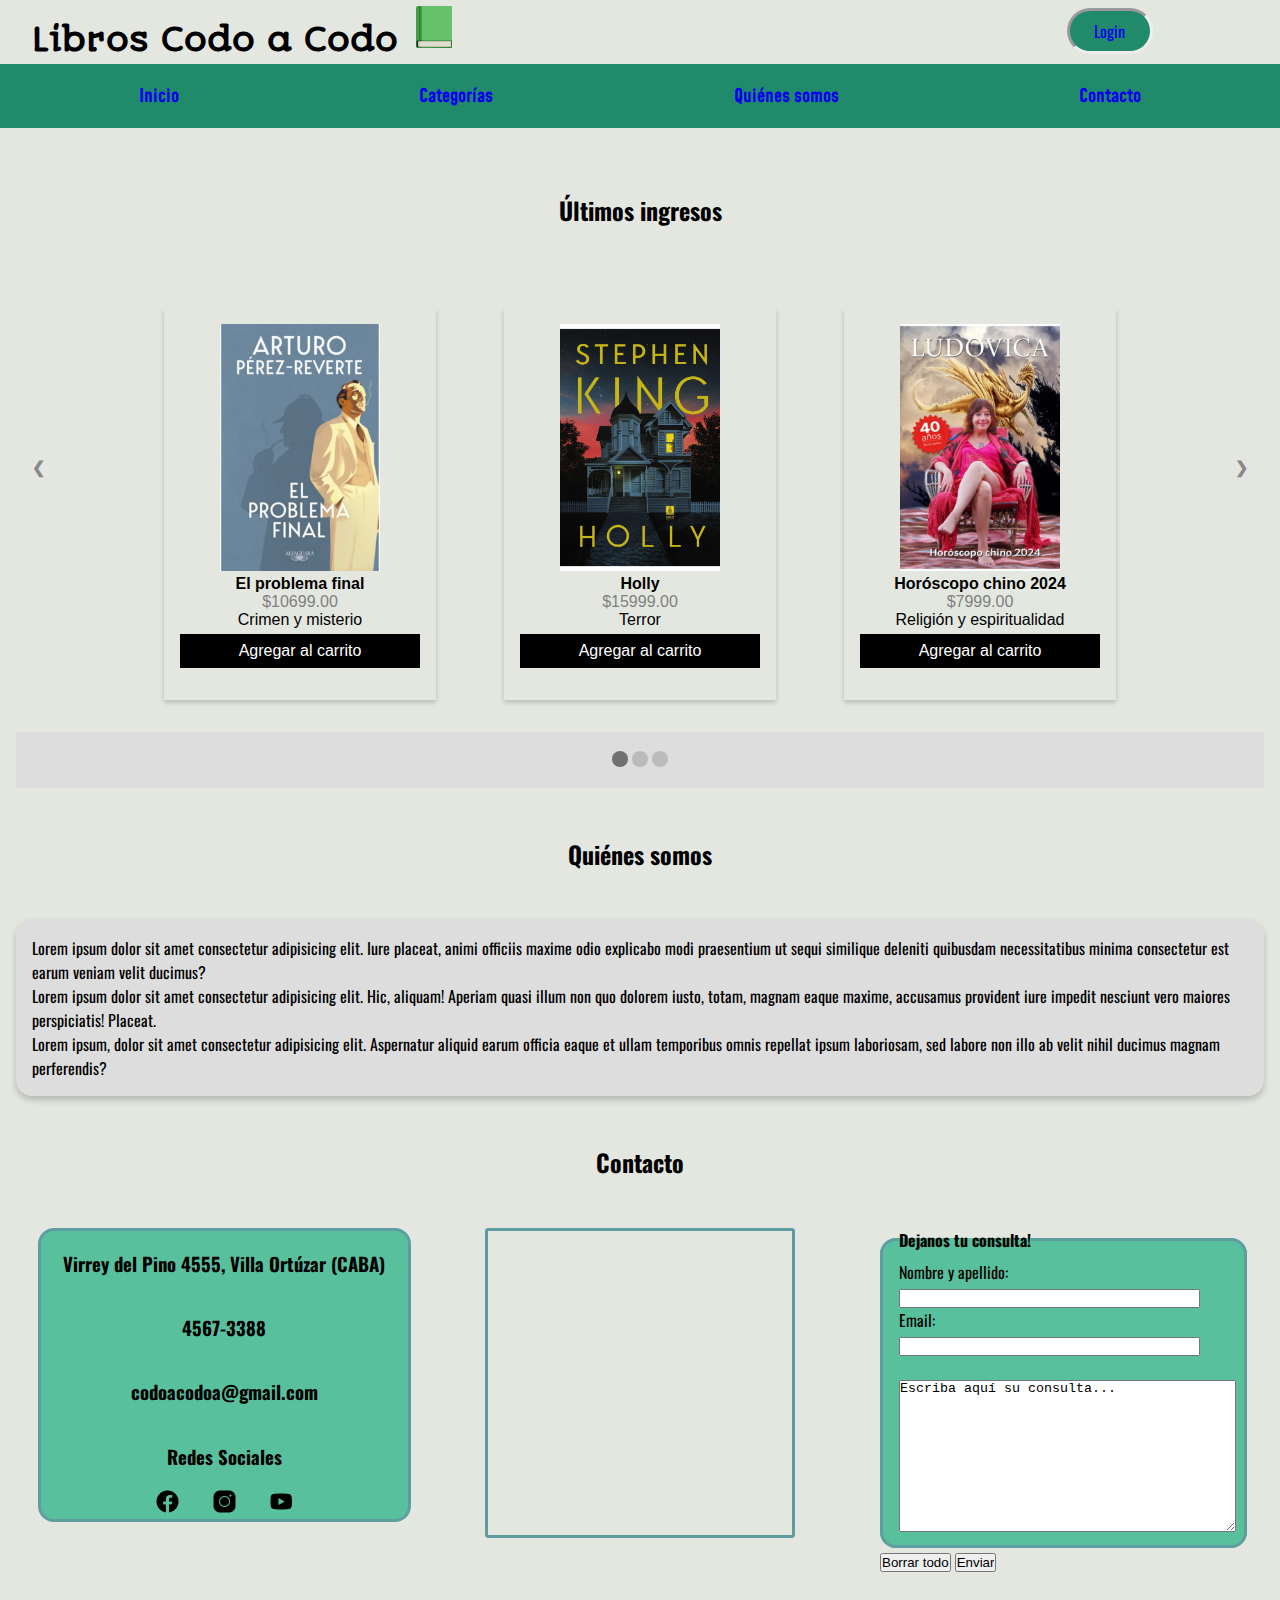
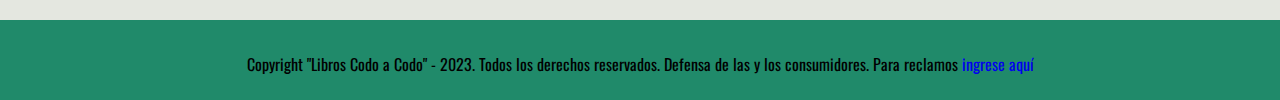
==== index.html @ 430ef58b "extraidos de carpeta "codo a codo", index.html movido a root de proyecto" ====
<!DOCTYPE html>
<html lang="en">
<head >
    <meta charset="UTF-8">
    <meta name="viewport" content="width=device-width, initial-scale=1.0">
    <title>Principal</title>
    <link rel="stylesheet" href="./css/style.css">
    <link rel="preconnect" href="https://fonts.googleapis.com">
    <link rel="preconnect" href="https://fonts.gstatic.com" crossorigin>
    <link href="https://fonts.googleapis.com/css2?family=Autour+One&family=Dancing+Script&family=Mohave&family=Oswald&display=swap" rel="stylesheet">
    <link rel="icon" href="./media/icon/icons8-book-48.ico">
    <script src="./js/headerFooter.js"></script>
   
</head>
<body>
    <div >
        <div class="header-nav-container" id="header-nav-container"></div>
        <main class="item main">
            <div id="ingresos-container">
                <div class="slideshow-container">
                    <h2>Últimos ingresos</h2>
                    <div class="mySlides">
                        <div class="card">
                            <img src="./media/image/el-problema-final.jpg" alt="El problema final" >
                            <h4>El problema final</h4>
                            <p class="price">$10699.00</p>
                            <p>Crimen y misterio</p>
                            <p><button>Agregar al carrito</button></p>
                        </div>
                        <div class="card">
                            <img src="./media/image/holly-edicion-en-espanol.jpg" alt="Holly" >
                            <h4>Holly</h4>
                            <p class="price">$15999.00</p>
                            <p>Terror</p>
                            <p><button>Agregar al carrito</button></p>
                        </div> 
                        <div class="card">
                            <img src="./media/image/horoscopo-chino-2024.jpg" alt="Horoscopo chino 2024" >
                            <h4>Horóscopo chino 2024</h4>
                            <p class="price">$7999.00</p>
                            <p>Religión y espiritualidad</p>
                            <p><button>Agregar al carrito</button></p>
                        </div> 
                    </div>
                    <div class="mySlides">
                        <div class="card">
                            <img src="./media/image/un-mundo-de-ensueno.jpg" alt="Un mundo de ensueño" >
                            <h4>El problema final</h4>
                            <p class="price">$10999.00</p>
                            <p>Romance</p>
                            <p><button>Agregar al carrito</button></p>
                        </div> 
                        <div class="card">
                            <img src="./media/image/roger-waters.jpg" alt="Roger Waters" >
                            <h4>Roger Waters</h4>
                            <p class="price">$9999.00</p>
                            <p>Música</p>
                            <p><button>Agregar al carrito</button></p>
                        </div>
                        <div class="card">
                            <img src="./media/image/la-armadura-de-la-luz-saga-los-pilares-de-la-tierra-4.jpg" alt="La armadura de la luz saga los pilares de la tierra" >
                            <h4>La armadura de la luz</h4>
                            <p class="price">$12699.00</p>
                            <p>Fantasía</p>
                            <p><button>Agregar al carrito</button></p>
                        </div>  
                    </div>
                    <div class="mySlides">
                        <div class="card">
                            <img src="./media/image/oxido.jpg" alt="Oxido" >
                            <h4>Óxido</h4>
                            <p class="price">$12999.00</p>
                            <p>Política</p>
                            <p><button>Agregar al carrito</button></p>
                        </div> 
                        <div class="card">
                            <img src="./media/image/artificial.jpg" alt="Artificial" >
                            <h4>Artificial</h4>
                            <p class="price">$7999.00</p>
                            <p>Ciencia y tecnología</p>
                            <p><button>Agregar al carrito</button></p>
                        </div>
                        <div class="card">
                            <img src="./media/image/73-margaritas.jpg" alt="73 margaritas" >
                            <h4>73 margaritas</h4>
                            <p class="price">$6999.00</p>
                            <p>Romance</p>
                            <p><button>Agregar al carrito</button></p>
                        </div>  
                        
                        
                    </div>
                
                    <a class="prev" onclick="plusSlides(-1)">&#10094;</a>
                    <a class="next" onclick="plusSlides(1)">&#10095;</a>
                  </div>
                
                  <div class="dot-container">
                    <span class="dot" onclick="currentSlide(1)"></span>
                    <span class="dot" onclick="currentSlide(2)"></span>
                    <span class="dot" onclick="currentSlide(3)"></span>
                  </div>
                
            </div>
            <h2 id="seccionQuienesSomos">Quiénes somos</h2>
            <div class="seccionQuienesSomos" >
                
                <p>Lorem ipsum dolor sit amet consectetur adipisicing elit. Iure placeat, animi officiis maxime odio explicabo modi praesentium ut sequi similique deleniti quibusdam necessitatibus minima consectetur est earum veniam velit ducimus?</p>
                <p>Lorem ipsum dolor sit amet consectetur adipisicing elit. Hic, aliquam! Aperiam quasi illum non quo dolorem iusto, totam, magnam eaque maxime, accusamus provident iure impedit nesciunt vero maiores perspiciatis! Placeat.</p>
                <p>Lorem ipsum, dolor sit amet consectetur adipisicing elit. Aspernatur aliquid earum officia eaque et ullam temporibus omnis repellat ipsum laboriosam, sed labore non illo ab velit nihil ducimus magnam perferendis?</p>
            </div>
            <h2 id="seccionContacto">Contacto</h2>
            
            <div class="seccionContacto" >
                    <div id="datosContacto">
                        <ul>
                            <li><h3>Virrey del Pino 4555, Villa Ortúzar (CABA)</h3></li>
                            <li><h3>4567-3388</h3></li>
                            <li><h3>codoacodoa@gmail.com</h3></li>
                            <li><h3>Redes Sociales</h3></li>
                            <li><ul class="redesSociales">
                                <li id="facebook"><a href=""><img src="./media/image/icons8-facebook-50.png" height="25em" width="25em" alt=""></a></li>
                                <li id="instagram"><a href=""><img src="./media/image/icons8-instagram-50.png" height="25em" width="25em" alt=""></a></li>
                                <li id="youtube"><a href=""><img src="./media/image/icons8-youtube-50.png"  height="25em" width="25em" alt=""></a></li>
                            </ul></li>
                        </ul>
                        
                    </div>
                    <div id="mapa">
                        <iframe src="https://www.google.com/maps/embed?pb=!1m18!1m12!1m3!1d6570.067672270353!2d-58.47630414422815!3d-34.57801038635882!2m3!1f0!2f0!3f0!3m2!1i1024!2i768!4f13.1!3m3!1m2!1s0x95bcb671c0e6a223%3A0x5ecb08626a9d3595!2sVirrey%20del%20Pino%204555%2C%20C1430CAS%20CABA!5e0!3m2!1ses-419!2sar!4v1696530061154!5m2!1ses-419!2sar" width="100%" height="100%" style="border:0;" allowfullscreen="" loading="lazy" referrerpolicy="no-referrer-when-downgrade"></iframe>
                    </div>
                
                <div id="formularioContacto">
                    <form action="mailto:codoacodo@gmail.com?subject=Consulta" method="post" enctype="text/plain">
                        <fieldset>
                            <legend><h4>Dejanos tu consulta!</h4></legend>
                            <label  for="nombreApellido">Nombre y apellido:</label><br>
                            <input type="text" id="nombreApellido" name="nombreApellido" size="35" maxlength="50" required><br>
                            <label  for="email">Email:</label><br>
                            <input type="email" id="email" name="email" size="35" maxlength="50" required><br><br>
                            <textarea name="consulta" id="consulta" cols="40" rows="10" required>Escriba aquí su consulta...</textarea >
                        </fieldset>
                        <input type="reset" value="Borrar todo">
                        <input type="submit" value="Enviar">
                    </form>
                </div>
            </div>
        </main>
        <footer class="item footer" id="footer-container"></footer>
    </div>
    <script src="./js/sliderIngresosRecomendados.js"></script>
</body>
</html>
---- css/style.css ----
/*GENERAL*/

*{
    padding: 0em;
    margin: 0em;
     
    
}
h1{
    padding-bottom: 0.2em;
    padding-left: 1em;
    padding-top: 0.1em;
    text-align: left;
    font-family: "Autour One", sans-serif;
}
h2{
    text-align: center;
    padding: 2em;
}

h3{
    text-align: center;
    padding: 1em;
}

a{
    text-decoration: none;
}

ul{
    list-style-type: none;
}

fieldset{
    background-color: rgb(89, 192, 158);
    border-radius: 1em;
    border: solid 0.2em cadetblue;
    padding: 0.5em;
    padding-left: 1em;
}


@keyframes slideInLeft{
    0%{
        transform: translateX(-30em) ;
    }
    
    100%{
        transform: translateX(0);
    }
}

body{
    background-color: rgb(228, 231, 224);
    font-family: "Oswald",sans-serif;  
}



/*HEADER-NAV*/

.header-nav-container {
    display: grid;
    grid-template-columns: repeat(4, 1fr);
    grid-template-rows: repeat(2, 1fr);
    grid-column-gap: 0px;
    grid-row-gap: 0px;
}
    
header { grid-area: 1 / 1 / 2 / 7; }
nav { grid-area: 2 / 1 / 3 / 7; } 


#header-nav-container{
    position: sticky;
    top: 0em;
    z-index: 1;
}

/*HEADER*/
header{
    display: grid;
    grid-area: 100%/100%;
    height: 4em;
    background-color: rgb(228, 231, 224);
    align-items: center;
}

.header-container {
    display: grid;
    grid-template-columns: repeat(6, 1fr);
    grid-template-rows: 1fr;
    grid-column-gap: 0px;
    grid-row-gap: 0px;
    }
    
#titulo { grid-area: 1 / 1 / 2 / 6; }
#login{ grid-area: 1 / 6 / 2 / 7; }
    


#login{
    
    text-align: center;
    text-justify: center;
    align-items: center;
    justify-items: center;
    border-radius: 10em;
    border-style: inset;
    background-color: rgb(32, 138, 106);
    width: 5em;
    height: 2em;
    margin-top: 0.5em;
    padding-top: 0.5em;
}

#login:hover{
    background-color: rgb(72, 177, 142);
    border-style:outset;
}

#titulo{
    -ms-grid-row-span: 5fr;
    animation: slideInLeft 1s ease-in-out 0.2s 1 normal both;
}
/*NAV*/

nav{
    display: grid;
    grid-area: 100%/100%;
    height: 4em;
    background-color: rgb(32, 138, 106);
    align-items: center;
    font-family: "Mohave", sans-serif;
    margin-bottom: 0;
    
    
    
}

.navegacion{
    display: grid;
    grid-column: 1fr 1fr 1fr 1fr;
    grid-template-areas: "categorias inicio quienes contacto";
    justify-content: space-around;

}






/*MAIN*/

main{
    margin-top: 0;
    top: 0em;
    position: relative;
    min-height: 30em;
    
    padding: 1em;
}



/*FOOTER*/ 

footer{
    grid-area: footer;
    position:static;
    bottom: 0em;
    left: 0em;
    height:5em;
    background-color: rgb(32, 138, 106);
    z-index: 0;
    
    text-align: center;
    align-items: center;
}

#copyrightReclamos{
    text-align: center;
    margin-top: 2em;
    padding-top: 2em;
}


    

/*INDEX*/

.seccionContacto{
    display: grid;
    grid-template-columns: repeat(3, 1fr);
    grid-template-rows: 1fr;
    grid-column-gap: 0px;
    grid-row-gap: 0px;
    justify-items: center;
    justify-content: space-between;
    
    }
    
    
#datosContacto {
    height: 50%;
    grid-area: 1 / 1 / 2 / 2;  
    align-content: center;
    
}

#datosContacto >ul{
    background-color: rgb(89, 192, 158);
    border-radius: 1em;
    border: solid 0.2em cadetblue;

}
.redesSociales{
    display: grid;
    grid-template-columns: repeat(7, 1fr);
    grid-template-rows: 1fr;
    grid-column-gap: 2em;
    grid-row-gap: 0px;
    justify-items: center;
    }
    
    #facebook { grid-area: 1 / 3 / 2 / 4; }
    #instagram { grid-area: 1 / 4 / 2 / 5; }
    #youtube { grid-area: 1 / 5 / 2 / 6; }


#mapa { 
    
    grid-area: 1 / 2 / 2 / 3;
    height: 19em;
    width: 19em;
    border-radius: 0.2em;
    border: solid 0.2em cadetblue;
}

#formularioContacto { 
        grid-area: 1 / 3 / 2 / 4; 
        width: 22em;
        
    }
       
    

#seccionQuienesSomos{
    margin-top: 2em;
    padding-top: 0;
    scroll-margin-top: 6em;
    
    
}

.seccionQuienesSomos{
    background-color: #ddd;
    box-shadow: 0 0.2em 0.4em 0 rgba(0, 0, 0, 0.2);
    border-radius: 1em;
    padding: 1em;
}

#seccionContacto{
    scroll-margin-top: 4em;
}

/*LOGIN*/


.main-login{
    display: grid;
    grid-template-columns: repeat(6, 1fr);
    grid-template-rows: 1fr;
    grid-column-gap: 0em;
    grid-row-gap: 0px;
    margin-top: 4em;
   
    
    
}
 
    
.formularioLogin-container { 
    grid-area: 1 / 2 / 2 / 3;  
    background-color: #ddd;
    width: 25em;
    height: 15em;
    border-radius: 1em;
    display: grid;
    justify-items:  center;
    padding: 0.8em;
    box-shadow: 0 0.2em 0.3em 0 rgba(0, 0, 0, 0.2);
   
}

#formularioLogin{
    width: 20em;
    
}
.formularioRegistro-container { 
    grid-area: 1 / 5 / 2 / 6;
    background-color: #ddd;
    width: 25em;
    border-radius: 1em;
    display: grid;
    justify-items:center;
    padding: 0.8em;
    box-shadow: 0 0.2em 0.3em 0 rgba(0, 0, 0, 0.2);
}

#formularioRegistro{
    width: 20em;
}





/*CATEGORIAS*/

.contenedor-categorias {
    display: grid;
    grid-template-columns: repeat(3, 1fr);
    grid-template-rows: 1fr;
    grid-column-gap: 0px;
    grid-row-gap: 0px;
    justify-items: center;
    justify-content: center;
    margin-top: 4em;
    padding-top: 0em;
    background-color: rgb(89, 192, 158);
    width: 20em;
    margin-left: 28em;
    border-radius: 1em;
    border: solid 0.2em cadetblue;
    box-shadow: 0 0.4em 0.6em 0 rgba(0, 0, 0, 0.2);
}
    
.lista-categorias { 
    
    grid-area: 1 / 2 / 2 / 3; 
}

#titulo-categorias{
    padding: 1em;
    padding-top: 0;
    
}

.collapsible {
    background-color: #eee;
    color: #444;
    cursor: pointer;
    padding: 0.5em;
    width: 100%;
    border:none;
    width: 15em;
    text-align: center;
    outline: none;
    font-size: 1em;
    margin: 0.2em;
  }
  
  
  .active, .collapsible:hover {
    background-color: #ccc;
  }
  
  
  .content {
    padding: 0.2em;
    display: none;
    overflow: hidden;
    background-color: #f1f1f1;
    width: 10em;
    margin-left: 2.5em;
    border-radius: 1em;
   
  }

  .content a{
    display: block;
    padding: 0.2em;
  }


  /*LIBROS*/

  .card {
    box-shadow: 0 0.2em 0.3em 0 rgba(0, 0, 0, 0.2);
    width: 15em;
    max-height: 40em;
    padding-top:0.2em;
    padding-bottom: 0.1em;
    margin: auto;
    text-align: center;
    font-family: arial;
    align-content: baseline;
  }
  
  .price {
    color: grey;
    font-size: 1em;
  }
  
  .card button {
    border: none;
    outline: 0;
    padding: 0.5em;
    margin-top: 0.3em;
    color: white;
    background-color: #000;
    text-align: center;
    cursor: pointer;
    width: 100%;
    font-size: 1em;
  }
  
  .card button:hover {
    opacity: 0.7;
  }

  .card img{
    max-width: 10em;
    max-height: 20em;
  }

  /*SLIDER*/

   
.slideshow-container {
    position: relative;
    background: rgb(228, 231, 224);
    
}
  
 
  .mySlides {
    display: inline;
    text-align: center;
    align-items: center;
    
    
  }

  .mySlides div{
    display: inline-block;
    padding: 1em;
    margin: 2em;
    padding-bottom: 2em;
  }
  
 
  .prev, .next {
    cursor: pointer;
    position: absolute;
    top: 50%;
    width: auto;
    padding: 1em;
    color: #888;
    font-weight: bold;
    font-size: 1em;
    border-radius: 0 0.1em 0.1em 0;
    user-select: none;
  }
  

  .next {
    position: absolute;
    right: 0;
    border-radius: 3px 0 0 3px;
  }
  

  .prev:hover, .next:hover {
    background-color: rgba(0,0,0,0.8);
    color: white;
  }
  

  .dot-container {
    text-align: center;
    padding: 1em;
    background: #ddd;
  }
  
 
  .dot {
    cursor: pointer;
    height: 1em;
    width: 1em;
    margin: 0;
    background-color: #bbb;
    border-radius: 50%;
    display: inline-block;
    transition: background-color 0.6s ease;
  }
  
 
  .active, .dot:hover {
    background-color: #717171;
  }
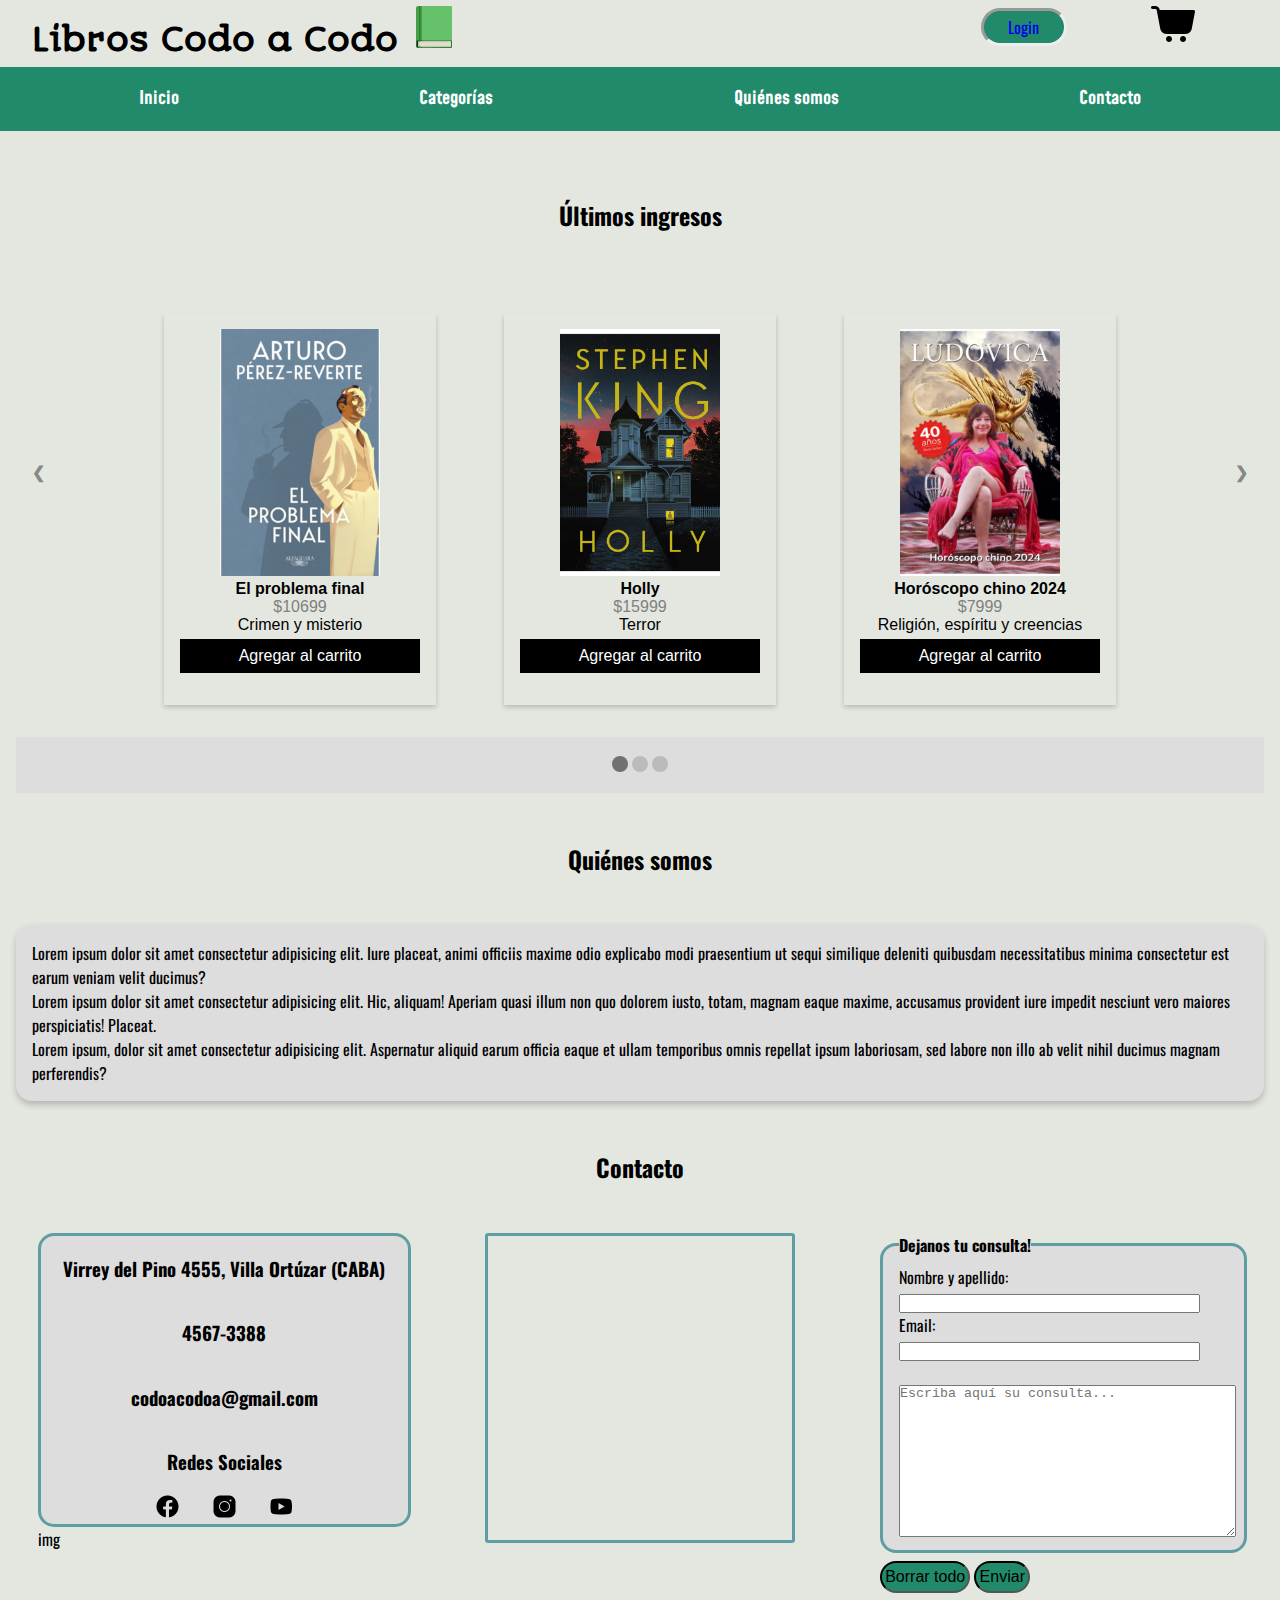
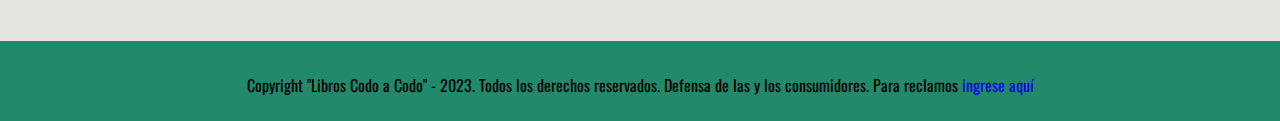
==== commit 7d4c014b: "movidos fuera de la carpeta codo a codo todos los archivos para su publicación" ====
--- a/index.html
+++ b/index.html
@@ -1,19 +1,23 @@
 <!DOCTYPE html>
 <html lang="en">
-<head >
+
+<head>
     <meta charset="UTF-8">
     <meta name="viewport" content="width=device-width, initial-scale=1.0">
     <title>Principal</title>
-    <link rel="stylesheet" href="./css/style.css">
+    <link rel="stylesheet" href="/css/style.css">
     <link rel="preconnect" href="https://fonts.googleapis.com">
     <link rel="preconnect" href="https://fonts.gstatic.com" crossorigin>
-    <link href="https://fonts.googleapis.com/css2?family=Autour+One&family=Dancing+Script&family=Mohave&family=Oswald&display=swap" rel="stylesheet">
+    <link
+        href="https://fonts.googleapis.com/css2?family=Autour+One&family=Dancing+Script&family=Mohave&family=Oswald&display=swap"
+        rel="stylesheet">
     <link rel="icon" href="./media/icon/icons8-book-48.ico">
     <script src="./js/headerFooter.js"></script>
-   
+    <script src="./js/validarFormContacto.js"></script>
 </head>
+
 <body>
-    <div >
+    <div>
         <div class="header-nav-container" id="header-nav-container"></div>
         <main class="item main">
             <div id="ingresos-container">
@@ -21,133 +25,164 @@
                     <h2>Últimos ingresos</h2>
                     <div class="mySlides">
                         <div class="card">
-                            <img src="./media/image/el-problema-final.jpg" alt="El problema final" >
+                            <img src="./media/image/el-problema-final.jpg" alt="El problema final">
                             <h4>El problema final</h4>
-                            <p class="price">$10699.00</p>
-                            <p>Crimen y misterio</p>
+                            <p class="price">$10699</p>
+                            <p class="genero">Crimen y misterio</p>
                             <p><button>Agregar al carrito</button></p>
                         </div>
                         <div class="card">
-                            <img src="./media/image/holly-edicion-en-espanol.jpg" alt="Holly" >
+                            <img src="./media/image/holly-edicion-en-espanol.jpg" alt="Holly">
                             <h4>Holly</h4>
-                            <p class="price">$15999.00</p>
-                            <p>Terror</p>
+                            <p class="price">$15999</p>
+                            <p class="genero">Terror</p>
                             <p><button>Agregar al carrito</button></p>
-                        </div> 
+                        </div>
                         <div class="card">
-                            <img src="./media/image/horoscopo-chino-2024.jpg" alt="Horoscopo chino 2024" >
+                            <img src="./media/image/horoscopo-chino-2024.jpg" alt="Horoscopo chino 2024">
                             <h4>Horóscopo chino 2024</h4>
-                            <p class="price">$7999.00</p>
-                            <p>Religión y espiritualidad</p>
+                            <p class="price">$7999</p>
+                            <p class="genero">Religión, espíritu y creencias</p>
                             <p><button>Agregar al carrito</button></p>
-                        </div> 
+                        </div>
                     </div>
                     <div class="mySlides">
                         <div class="card">
-                            <img src="./media/image/un-mundo-de-ensueno.jpg" alt="Un mundo de ensueño" >
-                            <h4>El problema final</h4>
-                            <p class="price">$10999.00</p>
-                            <p>Romance</p>
-                            <p><button>Agregar al carrito</button></p>
-                        </div> 
-                        <div class="card">
-                            <img src="./media/image/roger-waters.jpg" alt="Roger Waters" >
-                            <h4>Roger Waters</h4>
-                            <p class="price">$9999.00</p>
-                            <p>Música</p>
+                            <img src="./media/image/un-mundo-de-ensueno.jpg" alt="Un mundo de ensueño">
+                            <h4>Un mundo de ensueño</h4>
+                            <p class="price">$10999</p>
+                            <p class="genero">Romance</p>
                             <p><button>Agregar al carrito</button></p>
                         </div>
                         <div class="card">
-                            <img src="./media/image/la-armadura-de-la-luz-saga-los-pilares-de-la-tierra-4.jpg" alt="La armadura de la luz saga los pilares de la tierra" >
+                            <img src="./media/image/roger-waters.jpg" alt="Roger Waters">
+                            <h4>Roger Waters</h4>
+                            <p class="price">$9999</p>
+                            <p class="genero">Música</p>
+                            <p><button>Agregar al carrito</button></p>
+                        </div>
+                        <div class="card">
+                            <img src="./media/image/la-armadura-de-la-luz-saga-los-pilares-de-la-tierra-4.jpg"
+                                alt="La armadura de la luz saga los pilares de la tierra">
                             <h4>La armadura de la luz</h4>
-                            <p class="price">$12699.00</p>
+                            <p class="price">$12699</p>
                             <p>Fantasía</p>
                             <p><button>Agregar al carrito</button></p>
-                        </div>  
+                        </div>
                     </div>
                     <div class="mySlides">
                         <div class="card">
-                            <img src="./media/image/oxido.jpg" alt="Oxido" >
-                            <h4>Óxido</h4>
-                            <p class="price">$12999.00</p>
-                            <p>Política</p>
-                            <p><button>Agregar al carrito</button></p>
-                        </div> 
-                        <div class="card">
-                            <img src="./media/image/artificial.jpg" alt="Artificial" >
-                            <h4>Artificial</h4>
-                            <p class="price">$7999.00</p>
-                            <p>Ciencia y tecnología</p>
+                            <img src="./media/image/el-hombre-en-busca-de-sentido.jpg"
+                                alt="El hombre en busca de sentido">
+                            <h4>El hombre en busca de sentido</h4>
+                            <p class="price">$6890</p>
+                            <p class="genero">Psicología</p>
                             <p><button>Agregar al carrito</button></p>
                         </div>
                         <div class="card">
-                            <img src="./media/image/73-margaritas.jpg" alt="73 margaritas" >
+                            <img src="./media/image/artificial.jpg" alt="Artificial">
+                            <h4>Artificial</h4>
+                            <p class="price">$7999</p>
+                            <p class="genero">Divulgación científica</p>
+                            <p><button>Agregar al carrito</button></p>
+                        </div>
+                        <div class="card">
+                            <img src="./media/image/73-margaritas.jpg" alt="73 margaritas">
                             <h4>73 margaritas</h4>
-                            <p class="price">$6999.00</p>
-                            <p>Romance</p>
+                            <p class="price">$6999</p>
+                            <p class="genero">Romance</p>
                             <p><button>Agregar al carrito</button></p>
-                        </div>  
-                        
-                        
+                        </div>
+
+
                     </div>
-                
+
                     <a class="prev" onclick="plusSlides(-1)">&#10094;</a>
                     <a class="next" onclick="plusSlides(1)">&#10095;</a>
-                  </div>
-                
-                  <div class="dot-container">
+                </div>
+
+                <div class="dot-container">
                     <span class="dot" onclick="currentSlide(1)"></span>
                     <span class="dot" onclick="currentSlide(2)"></span>
                     <span class="dot" onclick="currentSlide(3)"></span>
-                  </div>
-                
+                </div>
+
             </div>
             <h2 id="seccionQuienesSomos">Quiénes somos</h2>
-            <div class="seccionQuienesSomos" >
-                
-                <p>Lorem ipsum dolor sit amet consectetur adipisicing elit. Iure placeat, animi officiis maxime odio explicabo modi praesentium ut sequi similique deleniti quibusdam necessitatibus minima consectetur est earum veniam velit ducimus?</p>
-                <p>Lorem ipsum dolor sit amet consectetur adipisicing elit. Hic, aliquam! Aperiam quasi illum non quo dolorem iusto, totam, magnam eaque maxime, accusamus provident iure impedit nesciunt vero maiores perspiciatis! Placeat.</p>
-                <p>Lorem ipsum, dolor sit amet consectetur adipisicing elit. Aspernatur aliquid earum officia eaque et ullam temporibus omnis repellat ipsum laboriosam, sed labore non illo ab velit nihil ducimus magnam perferendis?</p>
+            <div class="seccionQuienesSomos">
+
+                <p>Lorem ipsum dolor sit amet consectetur adipisicing elit. Iure placeat, animi officiis maxime odio
+                    explicabo modi praesentium ut sequi similique deleniti quibusdam necessitatibus minima consectetur
+                    est earum veniam velit ducimus?</p>
+                <p>Lorem ipsum dolor sit amet consectetur adipisicing elit. Hic, aliquam! Aperiam quasi illum non quo
+                    dolorem iusto, totam, magnam eaque maxime, accusamus provident iure impedit nesciunt vero maiores
+                    perspiciatis! Placeat.</p>
+                <p>Lorem ipsum, dolor sit amet consectetur adipisicing elit. Aspernatur aliquid earum officia eaque et
+                    ullam temporibus omnis repellat ipsum laboriosam, sed labore non illo ab velit nihil ducimus magnam
+                    perferendis?</p>
             </div>
             <h2 id="seccionContacto">Contacto</h2>
-            
-            <div class="seccionContacto" >
-                    <div id="datosContacto">
-                        <ul>
-                            <li><h3>Virrey del Pino 4555, Villa Ortúzar (CABA)</h3></li>
-                            <li><h3>4567-3388</h3></li>
-                            <li><h3>codoacodoa@gmail.com</h3></li>
-                            <li><h3>Redes Sociales</h3></li>
-                            <li><ul class="redesSociales">
-                                <li id="facebook"><a href=""><img src="./media/image/icons8-facebook-50.png" height="25em" width="25em" alt=""></a></li>
-                                <li id="instagram"><a href=""><img src="./media/image/icons8-instagram-50.png" height="25em" width="25em" alt=""></a></li>
-                                <li id="youtube"><a href=""><img src="./media/image/icons8-youtube-50.png"  height="25em" width="25em" alt=""></a></li>
-                            </ul></li>
-                        </ul>
-                        
-                    </div>
-                    <div id="mapa">
-                        <iframe src="https://www.google.com/maps/embed?pb=!1m18!1m12!1m3!1d6570.067672270353!2d-58.47630414422815!3d-34.57801038635882!2m3!1f0!2f0!3f0!3m2!1i1024!2i768!4f13.1!3m3!1m2!1s0x95bcb671c0e6a223%3A0x5ecb08626a9d3595!2sVirrey%20del%20Pino%204555%2C%20C1430CAS%20CABA!5e0!3m2!1ses-419!2sar!4v1696530061154!5m2!1ses-419!2sar" width="100%" height="100%" style="border:0;" allowfullscreen="" loading="lazy" referrerpolicy="no-referrer-when-downgrade"></iframe>
-                    </div>
-                
+
+            <div class="seccionContacto">
+                <div id="datosContacto">
+                    <ul>
+                        <li>
+                            <h3>Virrey del Pino 4555, Villa Ortúzar (CABA)</h3>
+                        </li>
+                        <li>
+                            <h3>4567-3388</h3>
+                        </li>
+                        <li>
+                            <h3>codoacodoa@gmail.com</h3>
+                        </li>
+                        <li>
+                            <h3>Redes Sociales</h3>
+                        </li>
+                        <li>
+                            <ul class="redesSociales">
+                                <li id="facebook"><a href=""><img src="./media/image/icons8-facebook-50.png"
+                                            height="25em" width="25em" alt=""></a></li>
+                                <li id="instagram"><a href=""><img src="./media/image/icons8-instagram-50.png"
+                                            height="25em" width="25em" alt=""></a></li>
+                                <li id="youtube"><a href=""><img src="./media/image/icons8-youtube-50.png" height="25em"
+                                            width="25em" alt=""></a></li>
+                            </ul>
+                        </li>
+                    </ul>
+img
+                </div>
+                <div id="mapa">
+                    <iframe
+                        src="https://www.google.com/maps/embed?pb=!1m18!1m12!1m3!1d6570.067672270353!2d-58.47630414422815!3d-34.57801038635882!2m3!1f0!2f0!3f0!3m2!1i1024!2i768!4f13.1!3m3!1m2!1s0x95bcb671c0e6a223%3A0x5ecb08626a9d3595!2sVirrey%20del%20Pino%204555%2C%20C1430CAS%20CABA!5e0!3m2!1ses-419!2sar!4v1696530061154!5m2!1ses-419!2sar"
+                        width="100%" height="100%" style="border:0;" allowfullscreen="" loading="lazy"
+                        referrerpolicy="no-referrer-when-downgrade"></iframe>
+                </div>
+
                 <div id="formularioContacto">
-                    <form action="mailto:codoacodo@gmail.com?subject=Consulta" method="post" enctype="text/plain">
+                    <form action="mailto:codoacodo@gmail.com?subject=Consulta" method="post" enctype="text/plain"
+                        onsubmit="return validarFormulario()">
                         <fieldset>
-                            <legend><h4>Dejanos tu consulta!</h4></legend>
-                            <label  for="nombreApellido">Nombre y apellido:</label><br>
-                            <input type="text" id="nombreApellido" name="nombreApellido" size="35" maxlength="50" required><br>
-                            <label  for="email">Email:</label><br>
-                            <input type="email" id="email" name="email" size="35" maxlength="50" required><br><br>
-                            <textarea name="consulta" id="consulta" cols="40" rows="10" required>Escriba aquí su consulta...</textarea >
+                            <legend>
+                                <h4>Dejanos tu consulta!</h4>
+                            </legend>
+                            <label for="nombreApellido">Nombre y apellido:</label><br>
+                            <input type="text" id="nombreApellido" name="nombreApellido" size="35" maxlength="50"><br>
+                            <label for="email">Email:</label><br>
+                            <input type="email" id="email" name="email" size="35" maxlength="50"><br><br>
+                            <textarea name="consulta" id="consulta" cols="40" rows="10"
+                                placeholder="Escriba aquí su consulta..."></textarea>
                         </fieldset>
-                        <input type="reset" value="Borrar todo">
-                        <input type="submit" value="Enviar">
+                        <button class="btn-formulario" type="reset">Borrar todo</button>
+                        <button class="btn-formulario" type="submit">Enviar</button>
                     </form>
                 </div>
             </div>
         </main>
         <footer class="item footer" id="footer-container"></footer>
     </div>
+    <script src="./js/dropdown.js"></script>
     <script src="./js/sliderIngresosRecomendados.js"></script>
+
 </body>
+
 </html>--- a/css/style.css
+++ b/css/style.css
@@ -25,6 +25,8 @@
 
 a{
     text-decoration: none;
+    cursor: pointer;
+    
 }
 
 ul{
@@ -32,11 +34,12 @@
 }
 
 fieldset{
-    background-color: rgb(89, 192, 158);
+    background-color: #ddd;
     border-radius: 1em;
     border: solid 0.2em cadetblue;
     padding: 0.5em;
     padding-left: 1em;
+    
 }
 
 
@@ -55,7 +58,23 @@
     font-family: "Oswald",sans-serif;  
 }
 
-
+.btn-formulario{
+    border-radius: 10em;
+    border-style: inset;
+    background-color: rgb(32, 138, 106);
+    width: fit-content;
+    height: 2em;
+    margin-top: 0.5em;
+    text-align: center;
+    font-size: 1em;
+    padding: 0.2em;
+    cursor: pointer;
+}
+
+.btn-formulario:active{
+    background-color: rgb(72, 177, 142);
+    border-style:outset;
+}
 
 /*HEADER-NAV*/
 
@@ -74,14 +93,14 @@
 #header-nav-container{
     position: sticky;
     top: 0em;
-    z-index: 1;
+    z-index: 2;
 }
 
 /*HEADER*/
 header{
     display: grid;
     grid-area: 100%/100%;
-    height: 4em;
+    height: fit-content;
     background-color: rgb(228, 231, 224);
     align-items: center;
 }
@@ -94,24 +113,26 @@
     grid-row-gap: 0px;
     }
     
-#titulo { grid-area: 1 / 1 / 2 / 6; }
-#login{ grid-area: 1 / 6 / 2 / 7; }
-    
-
-
-#login{
-    
-    text-align: center;
-    text-justify: center;
+#titulo { 
+    grid-area: 1 / 1 / 2 / 5;
+    -ms-grid-row-span: 5fr;
+    animation: slideInLeft 1s ease-in-out 0.2s 1 normal both; 
+}
+
+
+#login{ 
+    grid-area: 1 / 5 / 2 / 6;
+    display: inherit;
+    justify-items: center;
     align-items: center;
     justify-items: center;
+    justify-self: right;
     border-radius: 10em;
     border-style: inset;
     background-color: rgb(32, 138, 106);
     width: 5em;
     height: 2em;
-    margin-top: 0.5em;
-    padding-top: 0.5em;
+    margin-top: 0.5em; 
 }
 
 #login:hover{
@@ -119,16 +140,19 @@
     border-style:outset;
 }
 
-#titulo{
-    -ms-grid-row-span: 5fr;
-    animation: slideInLeft 1s ease-in-out 0.2s 1 normal both;
-}
+#carrito{ 
+    grid-area: 1/6/2/7;
+    display: inherit;
+    justify-content: center;
+}
+
+
 /*NAV*/
 
 nav{
     display: grid;
     grid-area: 100%/100%;
-    height: 4em;
+    height: fit-content;
     background-color: rgb(32, 138, 106);
     align-items: center;
     font-family: "Mohave", sans-serif;
@@ -146,6 +170,55 @@
 
 }
 
+nav a{
+    color: white;
+}
+
+/*DROPDOWN*/
+
+ .dropbtn {
+    background-color: rgb(32, 138, 106);
+    color: white;
+    font-family: inherit;
+    font-size: inherit;
+    font-weight: inherit;
+    border: none;
+    cursor: pointer;
+  }
+  
+  
+  
+ 
+  .dropdown {
+    position: relative;
+    display: inline-block;
+  }
+  
+ 
+  .dropdown-content {
+    display: none;
+    position: absolute;
+    background-color: #f1f1f1;
+    min-width: 160px;
+    box-shadow: 0px 8px 16px 0px rgba(0,0,0,0.2);
+    z-index: 1;
+    margin-top: 2.5em;
+    
+  }
+  
+  
+  .dropdown-content a {
+    color: black;
+    padding: 12px 16px;
+    text-decoration: none;
+    display: block;
+  }
+  
+  
+  .dropdown-content a:hover {background-color: #ddd;}
+  
+  
+  .show {display:block;} 
 
 
 
@@ -193,7 +266,7 @@
 .seccionContacto{
     display: grid;
     grid-template-columns: repeat(3, 1fr);
-    grid-template-rows: 1fr;
+    
     grid-column-gap: 0px;
     grid-row-gap: 0px;
     justify-items: center;
@@ -210,7 +283,7 @@
 }
 
 #datosContacto >ul{
-    background-color: rgb(89, 192, 158);
+    background-color: #ddd;
     border-radius: 1em;
     border: solid 0.2em cadetblue;
 
@@ -267,24 +340,22 @@
 
 /*LOGIN*/
 
-
 .main-login{
     display: grid;
-    grid-template-columns: repeat(6, 1fr);
+    grid-template-columns: repeat(2, 1fr);
     grid-template-rows: 1fr;
-    grid-column-gap: 0em;
+    grid-column-gap: 1em;
     grid-row-gap: 0px;
-    margin-top: 4em;
+    margin-top: 2em;
+    justify-items: center;
+    
+    }
+    
    
-    
-    
-}
- 
-    
 .formularioLogin-container { 
-    grid-area: 1 / 2 / 2 / 3;  
-    background-color: #ddd;
-    width: 25em;
+    grid-area: 1 / 1 / 2 / 2; 
+    background-color: #ddd;
+    width: fit-content;
     height: 15em;
     border-radius: 1em;
     display: grid;
@@ -295,13 +366,17 @@
 }
 
 #formularioLogin{
-    width: 20em;
+    width: 30em;
+    background-color: #ddd;
+    
+    width: fit-content;
+    
     
 }
 .formularioRegistro-container { 
-    grid-area: 1 / 5 / 2 / 6;
-    background-color: #ddd;
-    width: 25em;
+    grid-area: 1 / 2 / 2 / 3;
+    background-color: #ddd;
+    width: fit-content;
     border-radius: 1em;
     display: grid;
     justify-items:center;
@@ -309,8 +384,10 @@
     box-shadow: 0 0.2em 0.3em 0 rgba(0, 0, 0, 0.2);
 }
 
-#formularioRegistro{
-    width: 20em;
+#formularioRegistro {
+    width: 30em;
+    background-color: #ddd;
+    width: fit-content;
 }
 
 
@@ -319,34 +396,23 @@
 
 /*CATEGORIAS*/
 
-.contenedor-categorias {
+.lista-categorias {
     display: grid;
     grid-template-columns: repeat(3, 1fr);
-    grid-template-rows: 1fr;
+    grid-template-rows: repeat(2, 1fr);
     grid-column-gap: 0px;
     grid-row-gap: 0px;
-    justify-items: center;
-    justify-content: center;
-    margin-top: 4em;
-    padding-top: 0em;
-    background-color: rgb(89, 192, 158);
-    width: 20em;
-    margin-left: 28em;
-    border-radius: 1em;
-    border: solid 0.2em cadetblue;
-    box-shadow: 0 0.4em 0.6em 0 rgba(0, 0, 0, 0.2);
-}
-    
-.lista-categorias { 
-    
-    grid-area: 1 / 2 / 2 / 3; 
-}
-
-#titulo-categorias{
-    padding: 1em;
-    padding-top: 0;
-    
-}
+    position: relative;
+    
+    }
+    
+    #cat-1 { grid-area: 1 / 1 / 2 / 2; }
+    #cat-2 { grid-area: 1 / 2 / 2 / 3; }
+    #cat-3 { grid-area: 1 / 3 / 2 / 4; }
+    #cat-4 { grid-area: 2 / 1 / 3 / 2; }
+    #cat-5 { grid-area: 2 / 2 / 3 / 3; }
+    #cat-6 { grid-area: 2 / 3 / 3 / 4; } 
+
 
 .collapsible {
     background-color: #eee;
@@ -360,6 +426,7 @@
     outline: none;
     font-size: 1em;
     margin: 0.2em;
+   
   }
   
   
@@ -370,8 +437,7 @@
   
   .content {
     padding: 0.2em;
-    display: none;
-    overflow: hidden;
+    overflow: auto;
     background-color: #f1f1f1;
     width: 10em;
     margin-left: 2.5em;
@@ -384,6 +450,15 @@
     padding: 0.2em;
   }
 
+
+  
+
+  #contenido-categoria {
+    display: grid;
+    grid-template-columns: repeat(auto-fill, minmax(15em, 1fr)); 
+    grid-gap: 1em; 
+    justify-content: center; 
+  }
 
   /*LIBROS*/
 
@@ -503,8 +578,80 @@
   }
   
 
-  
-
-  
+/*CARRITO*/
+.carrito {
+    display: grid;
+    grid-template-columns: repeat(5, 1fr);
+    grid-template-rows: repeat(2, 1fr);
+    grid-column-gap: 0px;
+    grid-row-gap: 1em; 
+    
+    padding: 0.5em;
+    
+    }
+    
+.shopping-cart { 
+    grid-area: 1 / 2 / 2 / 5;
+  
+    z-index: 1;  }
+.totals { 
+    grid-area: 2 / 3 / 3 / 4;
+    
+    z-index: 1; } 
+.fondo { 
+    grid-area: 1 / 2 / 3 / 5;
+    background-color: #ddd;
+    border-radius: 1em;
+    z-index: 0;
+    box-shadow: 0 0.2em 0.3em 0 rgba(0, 0, 0, 0.2); } 
+  
+.carrito .totals{
+    display: grid;
+    justify-content: center;
+    align-items: center;
+}
+
+.totals h3{
+    padding: 0em;
+    padding-bottom: 0.5em;
+    
+}
+
+.checkout{
+    border-radius: 10em;
+    border-style: inset;
+    background-color: rgb(32, 138, 106);
+    width: 5em;
+    height: 2em;
+    margin-top: 0.5em;
+    text-align: center;
+    font-size: 1em;
+    cursor: pointer;
+}
+
+.checkout:active{
+    background-color: rgb(72, 177, 142);
+    border-style:outset;
+}
+
+.tabla {
+    display: grid;
+    grid-template-columns: repeat(6, 1fr);
+    grid-template-rows: 1fr;
+    grid-column-gap: 0px;
+    grid-row-gap: 0px;
+    justify-content: center;
+    justify-items: center;
+    }
+    
+.div1 { 
+    grid-area: 1 / 1 / 2 / 2;}
+.div2 { grid-area: 1 / 2 / 2 / 3;
+        width: 120%;
+    }
+.div3 { grid-area: 1 / 3 / 2 / 4; }
+.div4 { grid-area: 1 / 4 / 2 / 5; }
+.div5 { grid-area: 1 / 5 / 2 / 6; }
+.div6 { grid-area: 1 / 6 / 2 / 7; } 
   
     